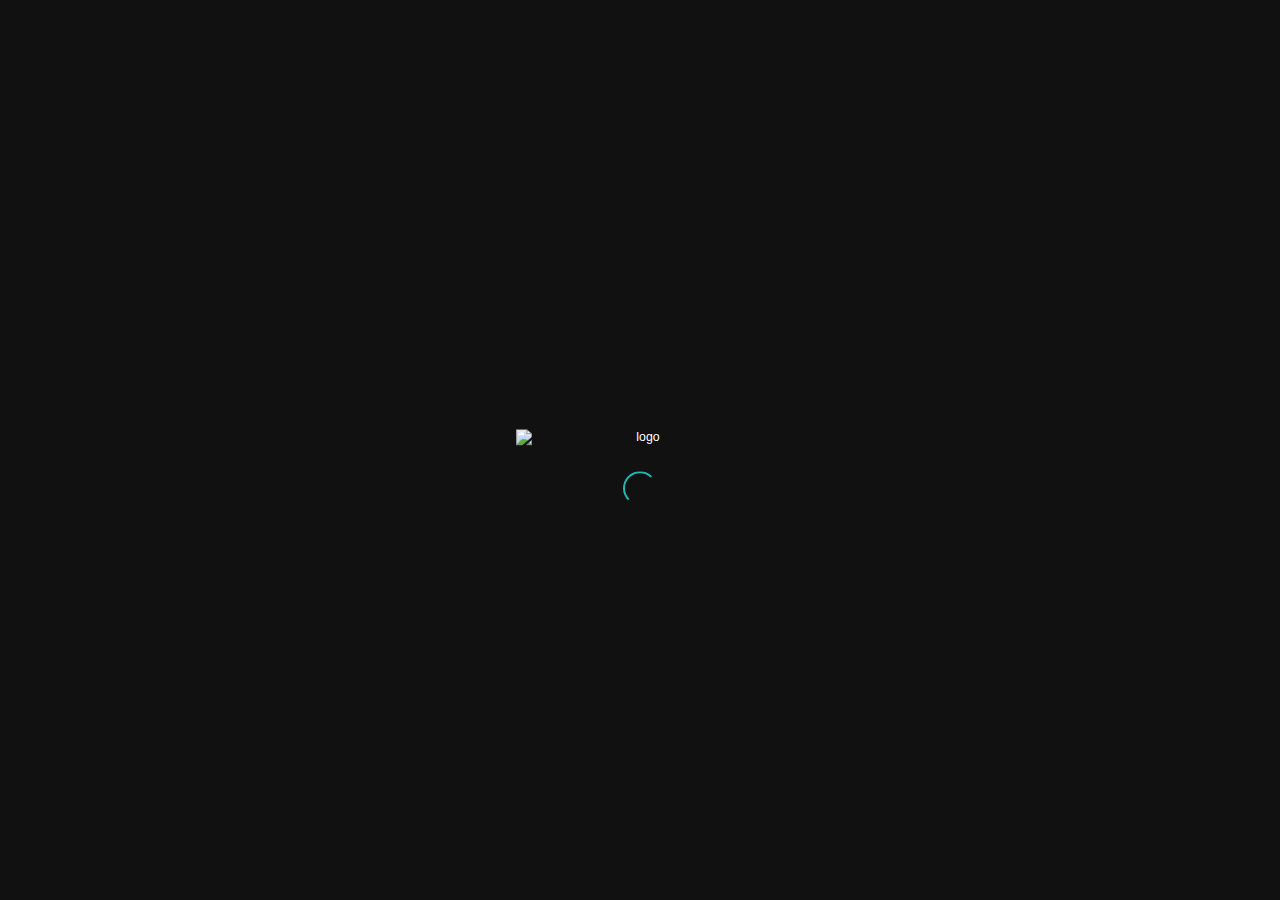
==== index.html @ 23a4eeec "Add files via upload" ====
<!DOCTYPE html>

<html lang="en-US">
<head>

<meta name="google-site-verification" content="CQAfoPbdASsnlyyk9q5N8NbQXm_uoiJ24k-9PDdaLYM" />
<script src="/cdn-cgi/apps/head/dU9RmMuGlTe3ohu6j7AowbOOuBk.js"></script><script src="/cdn-cgi/apps/head/dU9RmMuGlTe3ohu6j7AowbOOuBk.js"></script><script type="text/javascript">
//<![CDATA[
try{if (!window.CloudFlare) {var CloudFlare=[{verbose:0,p:0,byc:0,owlid:"cf",bag2:1,mirage2:0,oracle:0,paths:{cloudflare:"/cdn-cgi/nexp/dok3v=1613a3a185/"},atok:"413c47ac49e0b8413ca74521e49cdb1d",petok:"b8a3157f819ca38d990b6b421b4acb9ad51d9162-1501864881-1800",zone:"kushalsunkur.com",rocket: "a",apps:{}}];document.write('<script type="text/javascript" src="//ajax.cloudflare.com/cdn-cgi/nexp/dok3v=85b614c0f6/cloudflare.min.js"><'+'\/script>');}}catch(e){};
//]]>
</script>
<script type="text/rocketscript">
//<![CDATA[
try{if (!window.CloudFlare) {var CloudFlare=[{verbose:0,p:0,byc:0,owlid:"cf",bag2:1,mirage2:0,oracle:0,paths:{cloudflare:"/cdn-cgi/nexp/dok3v=1613a3a185/"},atok:"2dcf0400475d93ec68b5e2dc49b714b3",petok:"dc51107698f3ad7a9e7f739291d9237d8c2e5c6a-1492837224-1800",zone:"kushalsunkur.com",rocket:"a",apps:{}}];document.write('<script type="text/javascript" src="//ajax.cloudflare.com/cdn-cgi/nexp/dok3v=85b614c0f6/cloudflare.min.js"><'+'\/script>');}}catch(e){};
//]]>
</script>
<script type="text/rocketscript">
  (function(i,s,o,g,r,a,m){i['GoogleAnalyticsObject']=r;i[r]=i[r]||function(){
  (i[r].q=i[r].q||[]).push(arguments)},i[r].l=1*new Date();a=s.createElement(o),
  m=s.getElementsByTagName(o)[0];a.async=1;a.src=g;m.parentNode.insertBefore(a,m)
  })(window,document,'script','https://www.google-analytics.com/analytics.js','ga');

  ga('create', 'UA-92220141-1', 'auto');
  ga('send', 'pageview');

</script>
<script type="text/rocketscript">
    var host = "https://www.kushalsunkur.com";
    if ((host == window.location.host) && (window.location.protocol != "https:"))
        window.location.protocol = "https";
</script>


    <meta charset="UTF-8">
    <meta name="robots" content="noodp">
    <meta name="viewport" content="width=device-width, initial-scale=1, maximum-scale=1, user-scalable=no">
    <link rel="icon" href="images/favicon/favicon.ico">
	
<link rel="apple-touch-icon" href="favicon/apple-touch-icon.png">
<link rel="apple-touch-icon" sizes="72x72" href="favicon/apple-touch-icon-72x72.png">
<link rel="apple-touch-icon" sizes="114x114" href="favicon/apple-touch-icon-114x114.png">

    <meta name="description" content="Kushal is a creative developer, specialized in Digital Illustration, Motion Graphics, Interface Animation, Typography and Branding Design">
    <meta name="keywords" content="creative developer,html,css,javascript,php,bootstrap,clean,cv,minimal,onepage particle,personal,portfolio,resume,vcard ">

<link rel="shortcut icon" href="favicon/apple-touch-icon.png" />

    <title>Kushal Expert</title>
<link rel='dns-prefetch' href='http://fonts.googleapis.com/' />
<link rel='dns-prefetch' href='http://s.w.org/' />
		
		<style type="text/css">
img.wp-smiley,
img.emoji {
	display: inline !important;
	border: none !important;
	box-shadow: none !important;
	height: 1em !important;
	width: 1em !important;
	margin: 0 .07em !important;
	vertical-align: -0.1em !important;
	background: none !important;
	padding: 0 !important;
}
</style>
<link rel='stylesheet' id='google_fonts-css'  href='https://fonts.googleapis.com/css?family=Open+Sans:300,400,500,600%7CRaleway:300,400' type='text/css' media='all' />
<link rel='stylesheet' id='plugins_css-css'  href='wp-content/themes/kushal_expert/assets/css/plugins3469.css?ver=20170318' type='text/css' media='all' />
<link rel='stylesheet' id='style_css-css'  href='wp-content/themes/kushal_expert/style3469.css?ver=20170318' type='text/css' media='all' />
<link rel='stylesheet' id='main_css-css'  href='wp-content/themes/kushal_expert/assets/css/main4ac5.css?ver=20160929' type='text/css' media='all' />
<link rel='stylesheet' id='elements_css-css'  href='wp-content/themes/kushal_expert/assets/css/elements3469.css?ver=20170318' type='text/css' media='all' />
<link rel='stylesheet' id='showcase_css-css'  href='wp-content/themes/kushal_expert/showcase_extension/style3469.css?ver=20170318' type='text/css' media='all' />
<link rel='stylesheet' id='js_composer_front-css'  href='wp-content/plugins/js_composer/assets/css/js_composer.min3c21.css?ver=5.1.1' type='text/css' media='all' />
<script type='text/javascript' src='wp-includes/js/jquery/jqueryb8ff.js?ver=1.12.4'></script>
<script type='text/javascript' src='wp-includes/js/jquery/jquery-migrate.min330a.js?ver=1.4.1'></script>
<link rel='https://api.w.org/' href='wp-json/index.html' />
<link rel="EditURI" type="application/rsd+xml" title="RSD" href="xmlrpc0db0.php?rsd" />
<link rel="wlwmanifest" type="application/wlwmanifest+xml" href="wp-includes/wlwmanifest.xml" /> 
<meta name="generator" content="WordPress 4.7.5" />
<link rel="canonical" href="index.html" />
<link rel='shortlink' href='index.html' />
<script type="text/javascript">var background_mode="image";var background_image_image="wp-content/themes/kushal_expert/assets/images/1.jpg";var background_parallax_effect_toggle=1;var background_parallax_effect_friction_x=0.86;var background_parallax_effect_friction_y=0.86;var background_parallax_effect_invert=1;var background_particle_effect_toggle=1;var background_particle_effect_activation_radius=200;var background_particle_effect_particle_amount=180;var background_particle_effect_particle_speed=10;var background_particle_effect_particle_color="rgba(255,255,255,0.65)";var background_particle_effect_line_color="rgba(255,255,255,0.65)";</script><meta name="generator" content="Powered by Visual Composer - drag and drop page builder for WordPress."/>
<!--[if lte IE 9]><link rel="stylesheet" type="text/css" href="Kushalsunku.com" media="screen"><![endif]-->
<style type="text/css" data-type="vc_shortcodes-custom-css">.vc_custom_1488338033512{margin-bottom: 2.3vmin !important;}.vc_custom_1488070902082{margin-bottom: 3.69em !important;}.vc_custom_1487141191697{margin-bottom: 4.3em !important;}.vc_custom_1486415771672{padding-top: 5vh !important;padding-bottom: 5vh !important;}.vc_custom_1487141284120{margin-bottom: 2.3em !important;}.vc_custom_1487141325748{margin-bottom: 2.92em !important;}.vc_custom_1487154012127{margin-bottom: 2.76em !important;}.vc_custom_1486415780895{padding-top: 5vh !important;padding-bottom: 5vh !important;}.vc_custom_1487141623351{margin-bottom: 2.19em !important;}.vc_custom_1487141660066{margin-bottom: 2.3em !important;}</style><noscript><style type="text/css"> .wpb_animate_when_almost_visible { opacity: 1; }</style></noscript>        
     <script src="https://apis.google.com/js/platform.js"></script>
<script>
  function onYtEvent(payload) {
    if (payload.eventType == 'subscribe') {
      // Add code to handle subscribe event.
    } else if (payload.eventType == 'unsubscribe') {
      // Add code to handle unsubscribe event.
    }
    if (window.console) { // for debugging only
      window.console.log('YT event: ', payload);
    }
  }
</script>   
        
</head>

<body class="home page-template-default page page-id-4 wpb-js-composer js-comp-ver-5.1.1 vc_responsive">
     
      <!-- PAGE LOADER -->
      <div id="page-loader" class="slideUp">

          <!-- CONTAINER MID -->
          <div class="container-mid">

              
                <img src="wp-content/themes/kushal_expert/assets/images/logo.png" style="max-width:27.5vh;margin-bottom:24px;"  class="img-responsive" alt="logo">

              
              <!-- SPINNER CONTAINER -->
              <div class="spinner-container">

                  
                    <div class="css-spinner indicator-1" style="border-top-color:rgba(31,184,178,1); border-left-color:rgba(31,184,178,1)"></div>

                               
              </div>
              <!-- /SPINNER CONTAINER -->

          </div>
          <!-- /CONTAINER MID -->

      </div>
      <!-- /PAGE LOADER -->
      
     
    <!-- BACKGROUND CONTENT -->
    <div class="grcs_background_content">


      <!-- LEVEL 1 -->
      <div class="level-1">

                     
            <div class="bg-overlay" style="opacity:0.5;background-color:#000000;"></div>
            
          
                     
            <div class="bg-pattern" style="opacity:0.5;background-image:url('wp-content/themes/kushal_expert/assets/images/pattern/pattern-1.png');"></div>
            
          
          <div id="canvas"><canvas class="bg-effect layer" data-depth="0.2"></canvas></div>

      </div>
      <!-- /LEVEL 1 -->


      <!-- LEVEL 2 -->
      <div class="level-2">

          <div class="bg-image layer" data-depth="0.04"></div>
          <div class="bg-video layer" data-depth="0.04"></div>
          <div class="bg-color layer" data-depth="0.04"></div>

      </div>
      <!-- /LEVEL 2 -->
      

    </div>
    <!-- /BACKGROUND CONTENT -->
    
    <!-- AUDIO -->
        <!-- /AUDIO -->            
     

        <div class="vc_row wpb_row vc_row-fluid"><div class="wpb_column vc_column_container vc_col-sm-12"><div class="vc_column-inner "><div class="wpb_wrapper"><div class="grcs_hero_container"><div class="front-content page-enter-animated"><div class="container-mid"><div class="vc_row wpb_row vc_inner vc_row-fluid"><div class="wpb_column vc_column_container vc_col-sm-12"><div class="vc_column-inner "><div class="wpb_wrapper"><div class="enter-animation" data-animation="fadeInDown" data-delay="500">
	<div class="wpb_single_image wpb_content_element vc_align_center  vc_custom_1488338033512  logo">
		
		<figure class="wpb_wrapper vc_figure" style="max-width:29vmin!important;">
			<div class="vc_single_image-wrapper   vc_box_border_grey"><img width="260" height="94" src="wp-content/uploads/2017/03/logo.png" class="vc_single_image-img attachment-full" alt="" /></div>
		</figure>
	</div>
</div><div class="enter-animation" data-animation="fadeInUp" data-delay="500">
<div class="grcs_text_slider te-center co-center  vc_custom_1488070902082" data-duration="700" data-timeout="6000" data-fx="scrollVert">
<div class="slide"><h1>CREATIVE </span style="color:#1fb8b2"><br>DEVELOPER <span style="color:#1fb8b2">&</span style="color:#1fb8b2"><br>GRAPHIC DESIGNER.</h1></div>
<div class="slide"><h1>MODERN </span style="color:#1fb8b2"><br>DIGITAL ILLUSTRATION <span style="color:#1fb8b2">&</span style="color:#1fb8b2"><br>TYPOGRAPHY.</h1></div>
<div class="slide"><h1>ANIMATION, </span style="color:#1fb8b2"><br>CINEMATOGRAPHY <span style="color:#1fb8b2">&</span style="color:#1fb8b2"><br>MOTION GRAPHICS.</h1></div>
</div></div><div class="enter-animation" data-animation="fadeInUp" data-delay="500">
	
	</div>
</div><div class="enter-animation" data-animation="fadeInUp" data-delay="500">
<div class="grcs_button_open_overlay go-down al-center" style="border-color:#fff">
<i class="ti-arrow-down" style="color:#fff"></i><i class="ti-arrow-down" style="color:#fff">
</i></div></div></div></div></div></div></div>
<div class="grcs_overlay overlay-fade-in section-slide-from-bottom" data-bullet-nav="yes">
<section class="grcs_overlay_section"><div class="container-mid"><div class="vc_row wpb_row vc_inner vc_row-fluid">
<div class="wpb_column vc_column_container vc_col-sm-12"><div class="vc_column-inner vc_custom_1486415771672">
<div class="wpb_wrapper">
	<div class="wpb_text_column wpb_content_element  vc_custom_1487141284120">
		<div class="wpb_wrapper" style="margin-left:auto;margin-right:auto;max-width:">
			<h1>ABOUT ME</h1>

		</div>
	</div>

	<div class="wpb_text_column wpb_content_element  vc_custom_1487141325748">
		<div class="wpb_wrapper" style="margin-left:auto;margin-right:auto;max-width:600px">
			<p>Hello, my name is Kushal Sunkur. 

I’m a Creative, graphic designer and Developer in Mauritius. <br>I'm specialize in Digital Illustration, Motion Graphics, Interface Animation, Typography and Branding Design. 

I enjoy turning complex problems into simple, beautiful and intuitive interface designs. 

<br>When I'm not coding or pushing pixels, you'll find me doing Mountain biking.<br>

You can find some of my work on these social network!</p>

		</div>
	</div>
<ul class="grcs_social_icons al-center"><li><a data-placement="bottom" title="Facebook" class="fa fa-facebook" href="https://www.facebook.com/kushal.a.sunkur" target="_blank">
<div class="icon-base"></div></a></li><li><a data-placement="bottom" title="Twitter" class="fa fa-twitter" href="https://www.twitter.com/kushal_expert" target="_blank">
<div class="icon-base"></div></a></li><li><a data-placement="bottom" title="Instagram" class="fa fa-instagram" href="https://www.instagram.com/kushalsunkur" target="_blank">
<div class="icon-base"></div></a></li><li><a data-placement="bottom" title="Youtube" class="fa fa-youtube" href="https://www.youtube.com/channel/UCmmRxdJv5-eva7qZ3XekNnA" target="_blank">
<div class="icon-base"></div></a></li><li><a data-placement="bottom" title="Behance" class="fa fa-behance" href="https://www.behance.net/kushalsunkur" target="_blank">
<div class="icon-base"></div></a></li><li><div data-placement="bottom" title="Contact" class="fa fa-envelope go-down">
<div class="icon-base"></div></div></li></ul></div></div></div></div></div></section><section class="grcs_overlay_section"><div class="container-mid"><div class="vc_row wpb_row vc_inner vc_row-fluid"><div class="wpb_column vc_column_container vc_col-sm-12"><div class="vc_column-inner vc_custom_1486415780895"><div class="wpb_wrapper">
	<div class="wpb_text_column wpb_content_element  vc_custom_1487141623351">
		<div class="wpb_wrapper" style="margin-left:auto;margin-right:auto;max-width:">
			<h1>SUBCRIBE NOW</h1>

		</div>
	</div>

	<div class="wpb_text_column wpb_content_element  vc_custom_1487141660066">
		<div class="wpb_wrapper" style="margin-left:auto;margin-right:auto;max-width:316px;text-align: center">
			<p>Join Me On Youtube. New videos each week!.</p>

		</div>
	</div>
	<div class="mg-subscribe-form">
</div> <div class="g-ytsubscribe" data-channelid="UCmmRxdJv5-eva7qZ3XekNnA" data-layout="full" data-count="default" data-onytevent="onYtEvent"></div>
</form>
</div></div></div></div></div></section><div class="up-button go-up"><i class="ti-arrow-up"></i><i class="ti-arrow-up"></i></div></div></div></div></div></div>

    
       	<script type='text/javascript' src='wp-content/themes/kushal_expert/assets/js/plugins3469.js?ver=20170318'></script>
<script type='text/javascript' src='wp-content/themes/kushal_expert/assets/js/main3469.js?ver=20170318'></script>
<script type='text/javascript' src='wp-content/themes/kushal_expert/assets/js/three.min3469.js?ver=20170318'></script>
<script type='text/javascript' src='wp-content/themes/kushal_expert/assets/js/fss.min3469.js?ver=20170318'></script>
<script type='text/javascript' src='wp-content/themes/kushal_expert/assets/js/hero3469.js?ver=20170318'></script>
<script type='text/javascript' src='wp-content/themes/kushal_expert/showcase_extension/script3469.js?ver=20170318'></script>
<script type='text/javascript' src='wp-includes/js/wp-embed.min66f2.js?ver=4.7.5'></script>
<script type='text/javascript' src='wp-content/plugins/js_composer/assets/js/dist/js_composer_front.min3c21.js?ver=5.1.1'></script>
<script type='text/javascript' src='wp-content/themes/kushal_expert/assets/js/elements3469.js?ver=20170318'></script>
        
		
	</body>
</html>
---- wp-content/themes/kushal_expert/assets/css/main4ac5.css ----
html,body{width:100%;height:100%!important}body{font-size:1.37vh;font-weight:300;font-style:normal;overflow:hidden;color:#fff;background:#111;-webkit-font-smoothing:antialiased}h1,h2,h3,h4,h5,h6{font-family:'Raleway',sans-serif;font-weight:400;margin-top:0;margin-bottom:0;color:#fff}h1{font-size:41px;letter-spacing:1px}h2{font-size:35px;letter-spacing:1px}h2{font-size:35px;letter-spacing:1px}h3{font-size:30px}h4{font-size:24px}h5{font-size:18px}h6{font-size:16px}p{font-family:'Open Sans',sans-serif;font-size:13px;margin-top:0;margin-bottom:0}.grcs_subline p{color:#fff;letter-spacing:2px;font-weight:400;font-size:17px;font-family:'Raleway',sans-serif}a,a:hover,a:focus{cursor:pointer;transition:all 300ms ease;text-decoration:none}@media only screen and (min-width:2100px),only screen and (min-height:1100px){body{font-size:14px}}@media only screen and (max-width:768px),only screen and (max-height:630px){.grcs_subline p{font-size:14px}}@media only screen and (max-width:600px),only screen and (max-height:500px){.grcs_subline p{font-size:12px}}@media only screen and (max-width:480px),only screen and (max-height:410px){.grcs_subline p{font-weight:300;font-size:11px}}@media only screen and (max-width:400px),only screen and (max-height:310px){.grcs_subline p{font-size:10px}}@media only screen and (max-width:355px),only screen and (max-height:280px){.grcs_subline p{font-size:9px}}#page-loader{position:fixed;z-index:99999;left:0;width:100%;height:100%;transition:all 800ms cubic-bezier(.540,.086,0,.980);background:#111}#page-loader.slideUp{bottom:0}#page-loader.slideUp.hide-this{bottom:100%}#page-loader.slideDown{top:0}#page-loader.slideDown.hide-this{top:100%}#page-loader.fade{top:0;opacity:1}#page-loader.fade.hide-this{pointer-events:none;opacity:0}#page-loader img{margin:0 auto;margin-bottom:24px;transition:all .4s cubic-bezier(.19,1,.22,1);opacity:1}#page-loader.hide-this img{opacity:0}#page-loader .spinner-container{position:fixed;z-index:2000;left:50%;-webkit-transform:translateX(-50%);-ms-transform:translateX(-50%);transform:translateX(-50%)}#page-loader .spinner-container .css-spinner{display:block;transition:all .4s cubic-bezier(.19,1,.22,1);opacity:1}#page-loader.hide-this .spinner-container .css-spinner{opacity:0}#page-loader .spinner-container .css-spinner.indicator-1{width:34px;height:34px;-webkit-animation:spinner 400ms linear infinite;animation:spinner 400ms linear infinite;border:solid 2px transparent;border-top-color:#1fb8b2;border-left-color:#1fb8b2;border-radius:100%}#page-loader .spinner-container .css-spinner.indicator-2{width:38px;height:38px;-webkit-animation:sk-scaleout 1.0s infinite ease-in-out;animation:sk-scaleout 1.0s infinite ease-in-out;border-radius:100%;background-color:#1fb8b2}#page-loader .spinner-container .css-spinner.indicator-3{height:50px;margin-top:-5px}#page-loader .spinner-container .css-spinner.indicator-3>div{display:inline-block;width:4px;height:100%;margin-right:2px;margin-left:2px;-webkit-animation:sk-stretchdelay 1.2s infinite ease-in-out;animation:sk-stretchdelay 1.2s infinite ease-in-out;background-color:#1fb8b2}#page-loader .spinner-container .css-spinner.indicator-3 .rect2{-webkit-animation-delay:-1.1s;animation-delay:-1.1s}#page-loader .spinner-container .css-spinner.indicator-3 .rect3{-webkit-animation-delay:-1.0s;animation-delay:-1.0s}#page-loader .spinner-container .css-spinner.indicator-3 .rect4{-webkit-animation-delay:-.9s;animation-delay:-.9s}#page-loader .spinner-container .css-spinner.indicator-3 .rect5{-webkit-animation-delay:-.8s;animation-delay:-.8s}#page-loader .spinner-container .css-spinner.indicator-4{position:relative;width:40px;height:40px;-webkit-transform:rotateZ(45deg);-ms-transform:rotateZ(45deg);transform:rotateZ(45deg)}#page-loader .spinner-container .css-spinner.indicator-4 .sk-cube{position:relative;float:left;width:50%;height:50%;-webkit-transform:scale(1.1);-ms-transform:scale(1.1);transform:scale(1.1)}#page-loader .spinner-container .css-spinner.indicator-4 .sk-cube span{position:absolute;top:0;left:0;width:100%;height:100%;content:'';-webkit-transform-origin:100% 100%;-ms-transform-origin:100% 100%;transform-origin:100% 100%;-webkit-animation:sk-foldCubeAngle 2.4s infinite linear both;animation:sk-foldCubeAngle 2.4s infinite linear both;background-color:#1fb8b2}#page-loader .spinner-container .css-spinner.indicator-4 .sk-cube2{-webkit-transform:scale(1.1) rotateZ(90deg);-ms-transform:scale(1.1) rotateZ(90deg);transform:scale(1.1) rotateZ(90deg)}#page-loader .spinner-container .css-spinner.indicator-4 .sk-cube3{-webkit-transform:scale(1.1) rotateZ(180deg);-ms-transform:scale(1.1) rotateZ(180deg);transform:scale(1.1) rotateZ(180deg)}#page-loader .spinner-container .css-spinner.indicator-4 .sk-cube4{-webkit-transform:scale(1.1) rotateZ(270deg);-ms-transform:scale(1.1) rotateZ(270deg);transform:scale(1.1) rotateZ(270deg)}#page-loader .spinner-container .css-spinner.indicator-4 .sk-cube2 span{-webkit-animation-delay:.3s;animation-delay:.3s}#page-loader .spinner-container .css-spinner.indicator-4 .sk-cube3 span{-webkit-animation-delay:.6s;animation-delay:.6s}#page-loader .spinner-container .css-spinner.indicator-4 .sk-cube4 span{-webkit-animation-delay:.9s;animation-delay:.9s}#page-loader .spinner-container .css-spinner.indicator-5>div{display:block;width:10px;height:10px;margin-bottom:16px;-webkit-animation:sk-bouncedelay 1.4s infinite ease-in-out both;animation:sk-bouncedelay 1.4s infinite ease-in-out both;border-radius:100%;background-color:#1fb8b2}#page-loader .spinner-container .css-spinner.indicator-5 .bounce1{-webkit-animation-delay:-.32s;animation-delay:-.32s}#page-loader .spinner-container .css-spinner.indicator-5 .bounce2{-webkit-animation-delay:-.16s;animation-delay:-.16s}#page-loader .spinner-container .css-spinner.indicator-6{position:relative;top:50%;display:inline-block;width:34px;height:34px;-webkit-animation:loader 2s infinite ease;animation:loader 2s infinite ease;border:3px solid #1fb8b2}#page-loader .spinner-container .css-spinner.indicator-6 .loader-inner{display:inline-block;width:100%;-webkit-animation:loader-inner 2s infinite ease-in;animation:loader-inner 2s infinite ease-in;vertical-align:top;background-color:#1fb8b2}@-webkit-keyframes loader{0%{-webkit-transform:rotate(0deg);transform:rotate(0deg)}25%{-webkit-transform:rotate(180deg);transform:rotate(180deg)}50%{-webkit-transform:rotate(180deg);transform:rotate(180deg)}75%{-webkit-transform:rotate(360deg);transform:rotate(360deg)}100%{-webkit-transform:rotate(360deg);transform:rotate(360deg)}}@keyframes loader{0%{-webkit-transform:rotate(0deg);transform:rotate(0deg)}25%{-webkit-transform:rotate(180deg);transform:rotate(180deg)}50%{-webkit-transform:rotate(180deg);transform:rotate(180deg)}75%{-webkit-transform:rotate(360deg);transform:rotate(360deg)}100%{-webkit-transform:rotate(360deg);transform:rotate(360deg)}}@-webkit-keyframes loader-inner{0%{height:0}25%{height:0}50%{height:100%}75%{height:100%}100%{height:0}}@keyframes loader-inner{0%{height:0}25%{height:0}50%{height:100%}75%{height:100%}100%{height:0}}@-webkit-keyframes sk-bouncedelay{0%,80%,100%{-webkit-transform:scale(0)}40%{-webkit-transform:scale(1)}}@keyframes sk-bouncedelay{0%,80%,100%{-webkit-transform:scale(0);transform:scale(0)}40%{-webkit-transform:scale(1);transform:scale(1)}}@-webkit-keyframes sk-foldCubeAngle{0%,10%{-webkit-transform:perspective(140px) rotateX(-180deg);transform:perspective(140px) rotateX(-180deg);opacity:0}25%,75%{-webkit-transform:perspective(140px) rotateX(0deg);transform:perspective(140px) rotateX(0deg);opacity:1}90%,100%{-webkit-transform:perspective(140px) rotateY(180deg);transform:perspective(140px) rotateY(180deg);opacity:0}}@keyframes sk-foldCubeAngle{0%,10%{-webkit-transform:perspective(140px) rotateX(-180deg);transform:perspective(140px) rotateX(-180deg);opacity:0}25%,75%{-webkit-transform:perspective(140px) rotateX(0deg);transform:perspective(140px) rotateX(0deg);opacity:1}90%,100%{-webkit-transform:perspective(140px) rotateY(180deg);transform:perspective(140px) rotateY(180deg);opacity:0}}@-webkit-keyframes sk-stretchdelay{0%,40%,100%{-webkit-transform:scaleY(.4)}20%{-webkit-transform:scaleY(1)}}@keyframes sk-stretchdelay{0%,40%,100%{-webkit-transform:scaleY(.4);transform:scaleY(.4)}20%{-webkit-transform:scaleY(1);transform:scaleY(1)}}@-webkit-keyframes sk-scaleout{0%{-webkit-transform:scale(0)}100%{-webkit-transform:scale(1);opacity:0}}@keyframes sk-scaleout{0%{-webkit-transform:scale(0);transform:scale(0)}100%{-webkit-transform:scale(1);transform:scale(1);opacity:0}}@-webkit-keyframes spinner{0%{-webkit-transform:rotate(0deg);transform:rotate(0deg)}100%{-webkit-transform:rotate(360deg);transform:rotate(360deg)}}@keyframes spinner{0%{-webkit-transform:rotate(0deg);transform:rotate(0deg)}100%{-webkit-transform:rotate(360deg);transform:rotate(360deg)}}#main{position:fixed;width:100%;height:100%;top:0;left:0}#main-container{position:absolute;top:0;right:0;bottom:0;left:0;overflow:hidden;-webkit-transition:all 200ms linear;transition:all 200ms linear}.container-mid{position:absolute;z-index:2;top:50%;left:0;display:block;width:100%;padding:0 30px;height:auto;max-height:100%;-webkit-transform:translateY(-50%);transform:translateY(-50%);text-align:center}.grcs_audio_player,.grcs_soundcloud_player{position:fixed;z-index:-9999999;opacity:0;pointer-events:none}.grcs_audio_player_toggle{position:fixed;bottom:-50px;left:26px;z-index:5;font-size:20px;cursor:pointer;-webkit-transition:200ms ease;transition:200ms ease}.grcs_audio_player_toggle.show{bottom:22px;-webkit-transition:800ms ease;transition:800ms ease}.vc_empty-placeholder{margin-bottom:0px!important}.vc_grcs_vc_overlay_container>.vc_controls-container,vc_grcs_vc_hero_container>.vc_controls-container{display:none!important}.grcs_background_content{position:absolute;z-index:-10;overflow:hidden;width:100%;height:100%}.grcs_background_content .level-1,.grcs_background_content .level-2{position:absolute;width:100%;height:100%}.grcs_background_content .level-1{top:50%;left:50%;z-index:2;width:110%;height:110%;-webkit-transform:translate(-50%,-50%);transform:translate(-50%,-50%)}.grcs_background_content .level-2{z-index:1;-webkit-transform:scale(1.02);transform:scale(1.02)}.grcs_background_content .bg-overlay,.grcs_background_content .bg-pattern,.grcs_background_content .bg-image,.grcs_background_content .bg-video,.grcs_background_content .bg-color,.grcs_background_content .glitch-img,.grcs_background_content #canvas{position:absolute!important;width:100%;height:100%!important}.grcs_background_content .glitch-img{background-size:cover}.grcs_background_content .bg-color{z-index:-1;background:rgb(175,153,127);opacity:0}.grcs_background_content #canvas canvas{position:absolute!important;width:100%;height:100%}.grcs_background_content #canvas{top:100%!important;-webkit-transition:all 800ms ease;transition:all 800ms ease}.grcs_background_content #canvas.init{top:0!important}.grcs_background_content .bg-overlay{position:absolute!important;top:0;width:100%;height:100%;background:rgba(0,0,0,1);opacity:.52}.grcs_background_content .bg-pattern{background:url(../images/pattern.html);background-repeat:repeat;opacity:.5}.grcs_youtube_controls{position:absolute;bottom:0;left:0;z-index:90}.grcs_youtube_controls .volume-button,.grcs_youtube_controls .pause-button{font-size:20px;position:absolute;z-index:101;bottom:-50px;width:20px;cursor:pointer;color:#fff;-webkit-transition:200ms ease;transition:200ms ease}.grcs_youtube_controls.show .volume-button,.grcs_youtube_controls.show .pause-button{bottom:22px;-webkit-transition:800ms ease;transition:800ms ease}.grcs_youtube_controls .volume-button{left:66px}.grcs_youtube_controls .pause-button{left:26px}.error-404 .front-content h1{font-family:'Raleway',sans-serif;font-size:80px;font-weight:600;margin:0 auto;text-align:center;color:#fff}.error-404 .front-content h1 span{font-family:'Open Sans',sans-serif;line-height:140px;position:relative;padding:0 20px;color:#fff;margin-right:6px}.error-404 .front-content h1 span:before{position:absolute;z-index:-1;top:0;left:0;width:100%;height:100%;content:'';-webkit-transition:.3s ease;transition:.3s ease;background:#1fb8b2}.error-404 .front-content p{font-family:'Raleway',sans-serif;font-size:17px;font-weight:400;line-height:36px;display:block;margin:22px 0 38px;padding:0;letter-spacing:2px;color:#fff}.error-404 .front-content a{font-family:'Raleway',sans-serif;font-size:16px;font-weight:400;line-height:36px;display:inline-block;overflow:hidden;margin:0;padding:9px 30px;-webkit-transition:.1s ease;transition:.1s ease;letter-spacing:2px;color:#fff;border:3px solid #fff}@media only screen and (max-width:768px),only screen and (max-height:630px){.error-404 .front-content h1{font-size:60px;margin-bottom:40px}.error-404 .front-content h1 span{font-size:70px;line-height:120px;padding:0 14px}.error-404 .front-content p{font-size:16px;line-height:20px}}@media only screen and (max-width:600px),only screen and (max-height:500px){.error-404 .front-content h1{font-size:45px;margin-bottom:32px}.error-404 .front-content h1 span{font-size:55px;line-height:100px;padding:0 14px}.error-404 .front-content p{font-size:12px}}@media only screen and (max-width:480px),only screen and (max-height:410px){.error-404 .front-content h1{font-size:40px;margin-bottom:25px}.error-404 .front-content h1 span{font-size:38px;line-height:70px;padding:0 10px}.error-404 .front-content p{font-size:11px;font-weight:300;line-height:20px;letter-spacing:2px}.error-404 .front-content a{font-size:14px;font-weight:400;line-height:30px;padding:7px 24px;letter-spacing:2px;border:2px solid #fff}}@media only screen and (max-width:400px),only screen and (max-height:310px){.error-404 .front-content h1{font-size:35px;margin-bottom:23px}.error-404 .front-content h1 span{font-size:34px;line-height:60px;padding:0 6px}.error-404 .front-content p{font-size:10px}}@media only screen and (max-width:355px),only screen and (max-height:280px){.error-404 .front-content h1{font-size:30px;margin-bottom:20px}.error-404 .front-content p{font-size:10px}}
---- wp-content/themes/kushal_expert/assets/css/elements3469.css ----
.grcs_hero_container{position:relative;z-index:1;overflow:hidden;width:100vw;height:100vh}.grcs_hero_container .front-content{position:absolute;top:0;z-index:5;overflow:hidden;width:100%;height:100%;transition:all .6s ease}.grcs_hero_container .front-content.overlay-active{top:50%;height:0}.grcs_hero_container .front-content .container-mid{text-align:center;-webkit-perspective:1000px;perspective:1000px;-webkit-transform-style:preserve-3d;transform-style:preserve-3d}.grcs_hero_container .front-content .controls{position:absolute;bottom:0;left:0;transition:.2s ease;-webkit-transform:translateY(100px);-ms-transform:translateY(100px);transform:translateY(100px)}.grcs_hero_container .front-content .controls.show{transition:.8s ease;-webkit-transform:translateY(0);-ms-transform:translateY(0);transform:translateY(0)}.grcs_hero_container .front-content .controls .pause-button,.grcs_hero_container .front-content .controls .volume-button{position:absolute;bottom:20px;z-index:101;width:20px;color:#fff;font-size:20px;cursor:pointer}.grcs_hero_container .front-content .controls .volume-button{left:66px}.grcs_hero_container .front-content .controls .pause-button{left:26px}.grcs_hero_container .front-content .enter-animation{transition:all 1s}.grcs_overlay,.grcs_overlay_section{width:100vw;height:100vh;transition:all .8s ease}.grcs_hero_container .front-content .enter-animation[data-animation=fadeIn].ivis{opacity:0!important}.grcs_hero_container .front-content .enter-animation[data-animation=fadeIn]{opacity:1!important}.grcs_hero_container .front-content .enter-animation[data-animation=fadeInUp].ivis{opacity:0!important;-webkit-transform:translateY(14vh)!important;-ms-transform:translateY(14vh)!important;transform:translateY(14vh)!important}.grcs_hero_container .front-content .enter-animation[data-animation=fadeInUp]{opacity:1!important;-webkit-transform:translateY(0)!important;-ms-transform:translateY(0)!important;transform:translateY(0)!important}.grcs_hero_container .front-content .enter-animation[data-animation=fadeInDown].ivis{opacity:0!important;-webkit-transform:translateY(-14vh)!important;-ms-transform:translateY(-14vh)!important;transform:translateY(-14vh)!important}.grcs_hero_container .front-content .enter-animation[data-animation=fadeInDown]{opacity:1!important;-webkit-transform:translateY(0)!important;-ms-transform:translateY(0)!important;transform:translateY(0)!important}.grcs_hero_container .front-content .enter-animation[data-animation=fadeInRight].ivis{opacity:0!important;-webkit-transform:translateX(-14vh)!important;-ms-transform:translateX(-14vh)!important;transform:translateX(-14vh)!important}.grcs_hero_container .front-content .enter-animation[data-animation=fadeInRight]{opacity:1!important;-webkit-transform:translateX(0)!important;-ms-transform:translateX(0)!important;transform:translateX(0)!important}.grcs_hero_container .front-content .enter-animation[data-animation=fadeInLeft].ivis{opacity:0!important;-webkit-transform:translateX(14vh)!important;-ms-transform:translateX(14vh)!important;transform:translateX(14vh)!important}.grcs_hero_container .front-content .enter-animation[data-animation=fadeInLeft]{opacity:1!important;-webkit-transform:translateX(0)!important;-ms-transform:translateX(0)!important;transform:translateX(0)!important}.grcs_hero_container .front-content .enter-animation[data-animation=zoomIn].ivis{opacity:0!important;-webkit-transform:scale3d(.3,.3,.3)!important;-ms-transform:scale3d(.3,.3,.3)!important;transform:scale3d(.3,.3,.3)!important}.grcs_hero_container .front-content .enter-animation[data-animation=zoomIn]{opacity:1!important;-webkit-transform:scale3d(1,1,1)!important;-ms-transform:scale3d(1,1,1)!important;transform:scale3d(1,1,1)!important}.grcs_hero_container .front-content .enter-animation[data-animation=zoomInUp].ivis{opacity:0!important;-webkit-transform:scale3d(.3,.3,.3) translateY(14vh)!important;-ms-transform:scale3d(.3,.3,.3) translateY(14vh)!important;transform:scale3d(.3,.3,.3) translateY(14vh)!important}.grcs_hero_container .front-content .enter-animation[data-animation=zoomInUp]{opacity:1!important;-webkit-transform:scale3d(1,1,1) translateY(0)!important;-ms-transform:scale3d(1,1,1) translateY(0)!important;transform:scale3d(1,1,1) translateY(0)!important}.grcs_hero_container .front-content .enter-animation[data-animation=zoomInDown].ivis{opacity:0!important;-webkit-transform:scale3d(.3,.3,.3) translateY(-14vh)!important;-ms-transform:scale3d(.3,.3,.3) translateY(-14vh)!important;transform:scale3d(.3,.3,.3) translateY(-14vh)!important}.grcs_hero_container .front-content .enter-animation[data-animation=zoomInDown]{opacity:1!important;-webkit-transform:scale3d(1,1,1) translateY(0)!important;-ms-transform:scale3d(1,1,1) translateY(0)!important;transform:scale3d(1,1,1) translateY(0)!important}.grcs_hero_container .front-content .enter-animation[data-animation=zoomInRight].ivis{opacity:0!important;-webkit-transform:scale3d(.3,.3,.3) translateX(-14vh)!important;-ms-transform:scale3d(.3,.3,.3) translateX(-14vh)!important;transform:scale3d(.3,.3,.3) translateX(-14vh)!important}.grcs_hero_container .front-content .enter-animation[data-animation=zoomInRight]{opacity:1!important;-webkit-transform:scale3d(1,1,1) translateX(0)!important;-ms-transform:scale3d(1,1,1) translateX(0)!important;transform:scale3d(1,1,1) translateX(0)!important}.grcs_hero_container .front-content .enter-animation[data-animation=zoomInLeft].ivis{opacity:0!important;-webkit-transform:scale3d(.3,.3,.3) translateX(14vh)!important;-ms-transform:scale3d(.3,.3,.3) translateX(14vh)!important;transform:scale3d(.3,.3,.3) translateX(14vh)!important}.grcs_hero_container .front-content .enter-animation[data-animation=zoomInLeft]{opacity:1!important;-webkit-transform:scale3d(1,1,1) translateX(0)!important;-ms-transform:scale3d(1,1,1) translateX(0)!important;transform:scale3d(1,1,1) translateX(0)!important}@media all and (-ms-high-contrast:none),(-ms-high-contrast:active){.grcs_hero_container .front-content .enter-animation[data-animation=fadeInUp].ivis{-webkit-transform:translateY(120px)!important;-ms-transform:translateY(120px)!important;transform:translateY(120px)!important}.grcs_hero_container .front-content .enter-animation[data-animation=fadeInUp]{-webkit-transform:translateY(0)!important;-ms-transform:translateY(0)!important;transform:translateY(0)!important}.grcs_hero_container .front-content .enter-animation[data-animation=fadeInDown].ivis{-webkit-transform:translateY(-120px)!important;-ms-transform:translateY(-120px)!important;transform:translateY(-120px)!important}.grcs_hero_container .front-content .enter-animation[data-animation=fadeInDown]{-webkit-transform:translateY(0)!important;-ms-transform:translateY(0)!important;transform:translateY(0)!important}.grcs_hero_container .front-content .enter-animation[data-animation=fadeInRight].ivis{-webkit-transform:translateX(-120px)!important;-ms-transform:translateX(-120px)!important;transform:translateX(-120px)!important}.grcs_hero_container .front-content .enter-animation[data-animation=fadeInRight]{-webkit-transform:translateX(0)!important;-ms-transform:translateX(0)!important;transform:translateX(0)!important}.grcs_hero_container .front-content .enter-animation[data-animation=fadeInLeft].ivis{-webkit-transform:translateX(120px)!important;-ms-transform:translateX(120px)!important;transform:translateX(120px)!important}.grcs_hero_container .front-content .enter-animation[data-animation=fadeInLeft]{-webkit-transform:translateX(0)!important;-ms-transform:translateX(0)!important;transform:translateX(0)!important}.grcs_hero_container .front-content .enter-animation[data-animation=zoomIn].ivis{-webkit-transform:scale3d(.3,.3,.3)!important;-ms-transform:scale3d(.3,.3,.3)!important;transform:scale3d(.3,.3,.3)!important}.grcs_hero_container .front-content .enter-animation[data-animation=zoomIn]{-webkit-transform:scale3d(1,1,1)!important;-ms-transform:scale3d(1,1,1)!important;transform:scale3d(1,1,1)!important}.grcs_hero_container .front-content .enter-animation[data-animation=zoomInUp].ivis{-webkit-transform:scale3d(.3,.3,.3) translateY(120px)!important;-ms-transform:scale3d(.3,.3,.3) translateY(120px)!important;transform:scale3d(.3,.3,.3) translateY(120px)!important}.grcs_hero_container .front-content .enter-animation[data-animation=zoomInUp]{-webkit-transform:scale3d(1,1,1) translateY(0)!important;-ms-transform:scale3d(1,1,1) translateY(0)!important;transform:scale3d(1,1,1) translateY(0)!important}.grcs_hero_container .front-content .enter-animation[data-animation=zoomInDown].ivis{-webkit-transform:scale3d(.3,.3,.3) translateY(-120px)!important;-ms-transform:scale3d(.3,.3,.3) translateY(-120px)!important;transform:scale3d(.3,.3,.3) translateY(-120px)!important}.grcs_hero_container .front-content .enter-animation[data-animation=zoomInDown]{-webkit-transform:scale3d(1,1,1) translateY(0)!important;-ms-transform:scale3d(1,1,1) translateY(0)!important;transform:scale3d(1,1,1) translateY(0)!important}.grcs_hero_container .front-content .enter-animation[data-animation=zoomInRight].ivis{-webkit-transform:scale3d(.3,.3,.3) translateX(-120px)!important;-ms-transform:scale3d(.3,.3,.3) translateX(-120px)!important;transform:scale3d(.3,.3,.3) translateX(-120px)!important}.grcs_hero_container .front-content .enter-animation[data-animation=zoomInRight]{-webkit-transform:scale3d(1,1,1) translateX(0)!important;-ms-transform:scale3d(1,1,1) translateX(0)!important;transform:scale3d(1,1,1) translateX(0)!important}.grcs_hero_container .front-content .enter-animation[data-animation=zoomInLeft].ivis{-webkit-transform:scale3d(.3,.3,.3) translateX(120px)!important;-ms-transform:scale3d(.3,.3,.3) translateX(120px)!important;transform:scale3d(.3,.3,.3) translateX(120px)!important}.grcs_hero_container .front-content .enter-animation[data-animation=zoomInLeft]{-webkit-transform:scale3d(1,1,1) translateX(0)!important;-ms-transform:scale3d(1,1,1) translateX(0)!important;transform:scale3d(1,1,1) translateX(0)!important}}.grcs_overlay{position:fixed;z-index:100;top:0;overflow:hidden;pointer-events:none;background:rgba(10,10,10,.86)}.grcs_overlay.open{pointer-events:auto}.grcs_overlay.overlay-fade-in{opacity:0}.grcs_overlay.overlay-slide-from-top{bottom:100vh}.grcs_overlay.overlay-slide-from-bottom{top:100vh}.grcs_overlay.overlay-slide-from-left{right:100vw}.grcs_overlay.overlay-slide-from-right{left:100vw}.grcs_overlay.open.overlay-fade-in{opacity:1}.grcs_overlay.open.overlay-slide-from-top{bottom:0}.grcs_overlay.open.overlay-slide-from-bottom{top:0}.grcs_overlay.open.overlay-slide-from-left{right:0}.grcs_overlay.open.overlay-slide-from-right{left:0}.grcs_overlay_section{position:absolute;z-index:1;overflow:auto;pointer-events:none}.grcs_overlay_section.active{pointer-events:auto}.grcs_overlay.section-fade-in .grcs_overlay_section{opacity:0}.grcs_overlay.section-slide-from-top .grcs_overlay_section{bottom:100vh}.grcs_overlay.section-slide-from-bottom .grcs_overlay_section{top:100vh}.grcs_overlay.section-slide-from-left .grcs_overlay_section{right:100vw}.grcs_overlay.section-slide-from-right .grcs_overlay_section{left:100vw}.grcs_overlay.open.section-fade-in .grcs_overlay_section.active{opacity:1}.grcs_overlay.open.section-slide-from-top .grcs_overlay_section.active{bottom:0}.grcs_overlay.open.section-slide-from-bottom .grcs_overlay_section.active{top:0}.grcs_overlay.open.section-slide-from-left .grcs_overlay_section.active{right:0}.grcs_overlay.open.section-slide-from-right .grcs_overlay_section.active{left:0}.grcs_overlay_section h1,.grcs_overlay_section h2,.grcs_overlay_section h3,.grcs_overlay_section h4,.grcs_overlay_section h5,.grcs_overlay_section h6{color:#fff}.grcs_overlay_section p{color:#d6d6d6;text-align:center}.grcs_overlay .up-button{position:absolute;z-index:120;top:0;left:50%;overflow:hidden;width:70px;height:0;cursor:pointer;transition:all .4s ease;-webkit-transform:translateX(-50%);-ms-transform:translateX(-50%);transform:translateX(-50%);background:rgba(255,255,255,1)}.grcs_overlay .up-button.active{height:70px}.grcs_overlay .up-button i{font-size:16px;font-weight:400;line-height:70px;position:absolute;width:inherit;height:inherit;transition:none;text-align:center;color:#000}.grcs_overlay .up-button:hover i{transition:all .2s cubic-bezier(1,0,0,1)}.grcs_overlay .up-button i:first-child{-webkit-transform:translateY(200%);-ms-transform:translateY(200%);transform:translateY(200%)}.grcs_overlay .up-button i:last-child,.grcs_overlay .up-button:hover i:first-child{-webkit-transform:translateY(0);-ms-transform:translateY(0);transform:translateY(0)}.grcs_overlay .up-button:hover i:last-child{-webkit-transform:translateY(-200%);-ms-transform:translateY(-200%);transform:translateY(-200%)}.grcs_bullet_nav,.grcs_subscribe_form button i{-webkit-transform:translateY(-50%);-ms-transform:translateY(-50%)}.grcs_bullet_nav{position:fixed;right:-200px;top:50%;z-index:150;transition:all 1s ease;transform:translateY(-50%)}.grcs_bullet_nav.init{right:34px}.nav_dots{width:18px;height:18px;border:2px solid #fff;display:block;cursor:pointer;margin:16px 0;border-radius:100%;position:relative}.nav_dots.active:before{content:"";background:#fff;width:50%;height:50%;position:absolute;left:50%;margin:0;padding:0;top:50%;border-radius:100%;-webkit-transform:translate(-50%,-50%);-ms-transform:translate(-50%,-50%);transform:translate(-50%,-50%)}@media screen and (max-width:1400px),screen and (max-height:720px){.grcs_overlay .up-button{width:60px}.grcs_overlay .up-button.active{height:60px}.grcs_overlay .up-button i{font-size:14px;line-height:60px}.grcs_overlay_section .container-mid{padding:40px}}@media screen and (max-width:830px){.grcs_bullet_nav{display:none;pointer-events:none;opacity:0}}@media screen and (max-width:420px),screen and (max-height:720px){.grcs_overlay_section .container-mid{padding:55px 40px}.grcs_overlay .up-button{width:50px}.grcs_overlay .up-button.active{height:50px}.grcs_overlay .up-button i{font-size:11px;line-height:50px}}.grcs_text_slider{overflow:hidden!important}.grcs_text_slider .slide{margin:0 auto;width:100%;text-align:center}.grcs_text_slider.co-center .slide{text-align:center}.grcs_text_slider.co-left .slide{text-align:left}.grcs_text_slider.co-right .slide{text-align:right}.grcs_text_slider .slide h1{color:#fff;font-weight:600;font-size:80px;display:inline-block;font-family:'Open Sans',sans-serif}.grcs_subscribe_form button,.grcs_subscribe_form input,.tooltip.bottom .tooltip-inner{font-family:Raleway,sans-serif}.grcs_text_slider.te-center .slide h1{text-align:center}.grcs_text_slider.te-left .slide h1{text-align:left}.grcs_text_slider.te-right .slide h1{text-align:right}@media only screen and (max-width:768px),only screen and (max-height:630px){.grcs_text_slider .slide h1{font-size:60px}}@media only screen and (max-width:600px),only screen and (max-height:500px){.grcs_text_slider .slide h1{font-size:45px}}@media only screen and (max-width:480px),only screen and (max-height:410px){.grcs_text_slider .slide h1{font-size:40px}}@media only screen and (max-width:400px),only screen and (max-height:310px){.grcs_text_slider .slide h1{font-size:35px}}@media only screen and (max-width:355px) ,only screen and (max-height:280px){.grcs_text_slider .slide h1{font-size:30px}}.grcs_button_open_overlay{position:relative;display:block;margin:0 auto;overflow:hidden;width:74px;height:74px;border:4px solid #fff;color:#fff;text-align:center;cursor:pointer}.grcs_button_open_overlay.al-center{margin:0 auto}.grcs_button_open_overlay.al-left{margin-left:0}.grcs_button_open_overlay.al-right{margin-right:0}.grcs_button_open_overlay i{position:absolute;top:0;left:0;width:100%;z-index:2;margin:0 auto;background:rgba(255,255,255,0);color:inherit;font-size:16px;line-height:66px;cursor:inherit;text-align:center}.grcs_button_open_overlay:hover i{transition:all 150ms cubic-bezier(1,0,0,1)}.grcs_button_open_overlay i:first-child{top:-200%}.grcs_button_open_overlay i:last-child,.grcs_button_open_overlay:hover i:first-child{top:0}.grcs_button_open_overlay:hover i:last-child{top:200%}@media only screen and (max-width:768px),only screen and (max-height:630px){.grcs_button_open_overlay i{font-size:14px;line-height:58px}.grcs_button_open_overlay{width:64px;height:64px;border:3px solid #fff}}@media only screen and (max-width:600px),only screen and (max-height:500px){.grcs_button_open_overlay i{font-size:13px;line-height:46px}.grcs_button_open_overlay{width:50px;height:50px;border:2px solid #fff}}@media only screen and (max-width:480px),only screen and (max-height:410px){.grcs_button_open_overlay i{font-size:11px;line-height:38px}.grcs_button_open_overlay{width:42px;height:42px}}@media only screen and (max-width:400px),only screen and (max-height:310px){.grcs_button_open_overlay i{font-size:9px;line-height:32px}.grcs_button_open_overlay{width:36px;height:36px}}@media only screen and (max-width:355px) ,only screen and (max-height:280px){.grcs_button_open_overlay i{font-size:8px;line-height:30px}.grcs_button_open_overlay{width:34px;height:34px}}.grcs_subscribe_form{display:block;margin:0 auto;background:rgba(255,255,255,0)}.grcs_subscribe_form.al-center{margin:0 auto}.grcs_subscribe_form.al-left{margin-left:0}.grcs_subscribe_form.al-right{margin-right:0}.grcs_subscribe_form .hpc{display:none;opacity:0;pointer-events:none}.grcs_subscribe_form input{font-size:11px!important;font-weight:300;transition:all .2s ease 0s;letter-spacing:1px;color:#d6d6d6;border:none;border:1px solid #d6d6d6;border-right:none!important;border-radius:0!important;background:rgba(255,255,255,0);box-shadow:none}.grcs_subscribe_form.success .input-group{cursor:not-allowed}.grcs_subscribe_form.error input{border-color:rgba(251,9,9,1)!important}.grcs_subscribe_form.success input{border-color:rgba(95,234,110,1)!important;background:rgba(255,255,255,0)!important}.grcs_subscribe_form input::-webkit-input-placeholder{color:#d6d6d6}.grcs_subscribe_form input::-moz-placeholder{color:#d6d6d6}.grcs_subscribe_form input:active,.grcs_subscribe_form input:focus{color:#ccc;border-color:#d6d6d6;outline:0;background:rgba(255,255,255,.04);box-shadow:none}.grcs_subscribe_form button{font-size:12px!important;font-weight:300;overflow:hidden;margin-left:0!important;padding:0 40px!important;transition:all .3s ease 0s;text-align:center;letter-spacing:2px;text-transform:uppercase;color:#000;border:0;border:1px solid #d6d6d6;border-radius:0!important;background:rgba(255,255,255,1);box-shadow:none}.grcs_subscribe_form.success button{cursor:not-allowed;border-color:rgba(95,234,110,1)!important;background:rgba(95,234,110,1)!important}.grcs_subscribe_form.error button{border-color:rgba(251,9,9,1)!important;background:rgba(251,9,9,1)!important}.grcs_subscribe_form button:active,.grcs_subscribe_form button:focus,.grcs_subscribe_form button:hover{color:#000;border-color:#d6d6d6;outline:0!important}.grcs_subscribe_form button:hover{background:rgba(255,255,255,0)!important}.grcs_subscribe_form button:active,.grcs_subscribe_form button:focus{background:rgba(255,255,255,1)}.grcs_subscribe_form .btn-primary[disabled]{opacity:1;color:#fff;border:1px solid #fff;outline:0;background:rgba(255,255,255,1)}.grcs_subscribe_form.error button:active,.grcs_subscribe_form.error button:focus,.grcs_subscribe_form.error button:hover{border-color:rgba(251,9,9,1)}.grcs_subscribe_form button::before{position:absolute;z-index:-1;top:0;right:auto;left:0;width:100%;height:100%;content:'';transition:all .2s ease 0s;background:rgba(255,255,255,1)}.grcs_subscribe_form.success button::before{background:rgba(95,234,110,1)!important}.grcs_subscribe_form.error button::before{background:rgba(251,9,9,1)!important}.grcs_subscribe_form.succes button::before{background:rgba(255,255,255,1)}.grcs_subscribe_form button:hover::before{right:0;left:auto;width:0}.grcs_subscribe_form.success button:hover::before{right:auto!important;left:0!important;width:100%!important}.grcs_subscribe_form button i{font-weight:400;position:absolute;top:50%;left:0;width:100%;height:auto;transition:none;transform:translateY(-50%);text-align:center}.grcs_subscribe_form button:hover i{transition:all .2s ease 0s}.grcs_subscribe_form button i.first{left:-200%;color:#fff}.grcs_subscribe_form button i.second,.grcs_subscribe_form button:hover i.first{left:0}.grcs_subscribe_form button:hover i.second{left:200%}.grcs_subscribe_form.error button i.second:before{content:'\e646';color:#fff}.grcs_subscribe_form.success button i.second:before{content:'\e64c';color:#fff}.grcs_subscribe_form.success button:hover i.first{left:-200%}.grcs_subscribe_form.success button:hover i.second{left:0}@media screen and (max-width:420px),screen and (max-height:720px){.grcs_subscribe_form button{font-size:9px!important;padding:0 34px!important}.grcs_subscribe_form .form-control,.grcs_subscribe_form .input-group-addon,.grcs_subscribe_form .input-group-btn>.btn{height:37px}.grcs_subscribe_form input{font-size:7px!important}}@media screen and (max-width:329px){.grcs_subscribe_form .form-control,.grcs_subscribe_form .input-group-addon,.grcs_subscribe_form .input-group-btn>.btn{padding:10px 12px}}@media screen and (max-width:318px){.grcs_subscribe_form .input-group{display:block}.grcs_subscribe_form input{display:block;text-align:center;border-right:1px solid #d6d6d6!important}}.grcs_social_icons{margin:0;padding:0;list-style:none;text-align:center}.grcs_social_icons.al-center{text-align:center}.grcs_social_icons.al-left{text-align:left}.grcs_social_icons.al-right{text-align:right}.grcs_social_icons li{display:inline-block;margin:0 16px}.grcs_social_icons li:first-child{margin-left:0}.grcs_social_icons li:last-child{margin-right:0}.grcs_social_icons li a,.grcs_social_icons li div.go-down{font-size:12px;line-height:40px;position:relative;cursor:pointer;display:block;overflow:hidden;text-align:center;width:40px;height:40px;transition:all .2s ease 0s;color:#000;border-radius:0;background:rgba(255,255,255,.06)}.grcs_social_icons li a .icon-base,.grcs_social_icons li div.go-down .icon-base{position:absolute;z-index:-1;top:0;right:auto;left:0;width:100%;height:100%;transition:all .2s ease 0s;background:rgba(255,255,255,1)}.grcs_social_icons li a:hover,.grcs_social_icons li div.go-down:hover,.tooltip.bottom .tooltip-inner{color:#fff;background:rgba(255,255,255,.06)}.grcs_social_icons li a:hover .icon-base,.grcs_social_icons li div.go-down:hover .icon-base{right:0;left:auto;width:0}.tooltip.bottom{margin-top:6px}.tooltip.bottom .tooltip-arrow{border-bottom-color:rgba(255,255,255,.06)}.tooltip.bottom .tooltip-inner{font-size:11px;padding:4px 8px;letter-spacing:.4px;border-radius:0}.grcs_contact_form button,.grcs_contact_form input,.grcs_contact_form textarea{font-family:Raleway,sans-serif;overflow:hidden;letter-spacing:1px}@media screen and (max-width:1400px),screen and (max-height:720px){.tooltip.bottom .tooltip-inner{font-size:10px}}@media screen and (max-width:420px),screen and (max-height:720px){.tooltip.bottom .tooltip-inner{font-size:8px}.grcs_social_icons li{display:inline-block;margin:0 14px}.grcs_social_icons li a,.grcs_social_icons li div.go-down{font-size:9px;line-height:30px;width:31px;height:31px}}@media screen and (max-width:329px){.grcs_social_icons li{margin:0 10px}}@media screen and (max-width:318px){.grcs_social_icons li{margin:0 8px}}.grcs_contact_form{font-size:18px;margin:0 auto;text-align:center}.grcs_contact_form.al-center{margin:0 auto}.grcs_contact_form.al-left{margin-left:0}.grcs_contact_form.al-right{margin-right:0}.grcs_contact_form .control-group{margin-right:auto;margin-left:auto}.grcs_contact_form .control-group:nth-child(3){display:none;opacity:0;pointer-events:none}.grcs_contact_form label{font-family:Raleway,sans-serif;font-size:14px;font-weight:400;width:100%;margin-bottom:10px;text-align:left;text-transform:uppercase;color:#b1b1b1}.grcs_contact_form input,.grcs_contact_form textarea{font-size:11px;font-weight:300;width:100%;height:50px;margin-bottom:24px;padding-left:10px;-webkit-transition:all .2s ease;transition:all .2s ease;color:#d6d6d6;border:1px solid #d6d6d6!important;border-radius:0;outline:0;background:rgba(255,255,255,0);box-shadow:none}.grcs_contact_form input::-webkit-input-placeholder,.grcs_contact_form textarea::-webkit-input-placeholder{color:#d6d6d6}.grcs_contact_form input::-moz-placeholder,.grcs_contact_form textarea::-moz-placeholder{color:#d6d6d6}.grcs_contact_form.error input.active,.grcs_contact_form.error textarea.active{border-color:rgba(251,9,9,1)!important}.grcs_contact_form.success input,.grcs_contact_form.success textarea{background:rgba(255,255,255,0)!important}.grcs_contact_form textarea{height:110px;padding-top:10px;resize:none!important}.grcs_contact_form input:active,.grcs_contact_form input:focus{border:1px solid #d6d6d6;outline:0;background:rgba(255,255,255,.04)}.grcs_contact_form textarea:active,.grcs_contact_form textarea:focus{border:1px solid #fff;outline:0;background:rgba(255,255,255,.04)}.grcs_contact_form button{font-size:12px;font-weight:400;line-height:50px;position:relative;display:block;width:144px;height:50px;margin:38px auto 0;transition:all .2s ease 0s;text-align:center;text-transform:uppercase;color:#000;border:1px solid #d6d6d6;border-radius:0;background:rgba(255,255,255,1)}.grcs_contact_form.success button{border-color:rgba(95,234,110,1)!important;background:rgba(95,234,110,1)!important}.grcs_contact_form.error button{border-color:rgba(251,9,9,1)!important;background:rgba(251,9,9,1)!important}.grcs_contact_form button:active,.grcs_contact_form button:focus,.grcs_contact_form button:hover{color:#000;border-color:#d6d6d6;outline:0!important;box-shadow:none}.grcs_contact_form button:hover{background:rgba(255,255,255,0)!important}.grcs_contact_form button:active,.grcs_contact_form button:focus{background:rgba(255,255,255,1)}.grcs_contact_form .btn-primary[disabled]{opacity:1;color:#fff;border:1px solid #fff;outline:0;background:rgba(255,255,255,1)}.grcs_contact_form.error button:active,.grcs_contact_form.error button:focus,.grcs_contact_form.error button:hover{border-color:rgba(251,9,9,1)}.grcs_contact_form.error button:focus{background:rgba(251,9,9,1)}.grcs_contact_form.success button:active,.grcs_contact_form.success button:focus,.grcs_contact_form.success button:hover{border-color:rgba(95,234,110,1)}.grcs_contact_form.success button:focus,.grcs_contact_form.success button:hover{background:rgba(95,234,110,1)!important}.grcs_contact_form button::before{position:absolute;z-index:-1;top:0;right:auto;left:0;width:100%;height:100%;content:'';transition:all .2s ease 0s;background:rgba(255,255,255,1)}.grcs_contact_form.success button::before{background:rgba(95,234,110,1)!important}.grcs_contact_form.error button::before{background:rgba(251,9,9,1)!important}.grcs_contact_form button:hover::before{right:0;left:auto;width:0}.grcs_contact_form.success button:hover::before{right:0;left:0;width:100%}.grcs_contact_form button i{position:absolute;top:50%;left:0;width:100%;height:auto;transition:none;-webkit-transform:translateY(-50%);-ms-transform:translateY(-50%);transform:translateY(-50%);text-align:center}.grcs_contact_form button:hover i{transition:all .2s ease 0s}.grcs_contact_form button i.first{left:-200%;color:#fff}.grcs_contact_form button i.second,.grcs_contact_form button:hover i.first{left:0}.grcs_contact_form button:hover i.second{left:200%}.grcs_contact_form.error button i.second:before{content:'\e646';color:#fff}.grcs_contact_form.success button i.second:before{content:'\e64c';color:#fff}.grcs_contact_form.success button:hover i.first{left:-200%}.grcs_contact_form.success button:hover i.second{left:0}@media screen and (max-width:420px),screen and (max-height:720px){.grcs_contact_form label{font-size:12px;margin-bottom:8px}.grcs_contact_form input,.grcs_contact_form textarea{font-size:9px;height:40px;margin-bottom:14px}.grcs_contact_form textarea{height:90px}.grcs_contact_form button{font-size:9px;line-height:40px;width:104px;height:40px;margin:24px auto 0}}
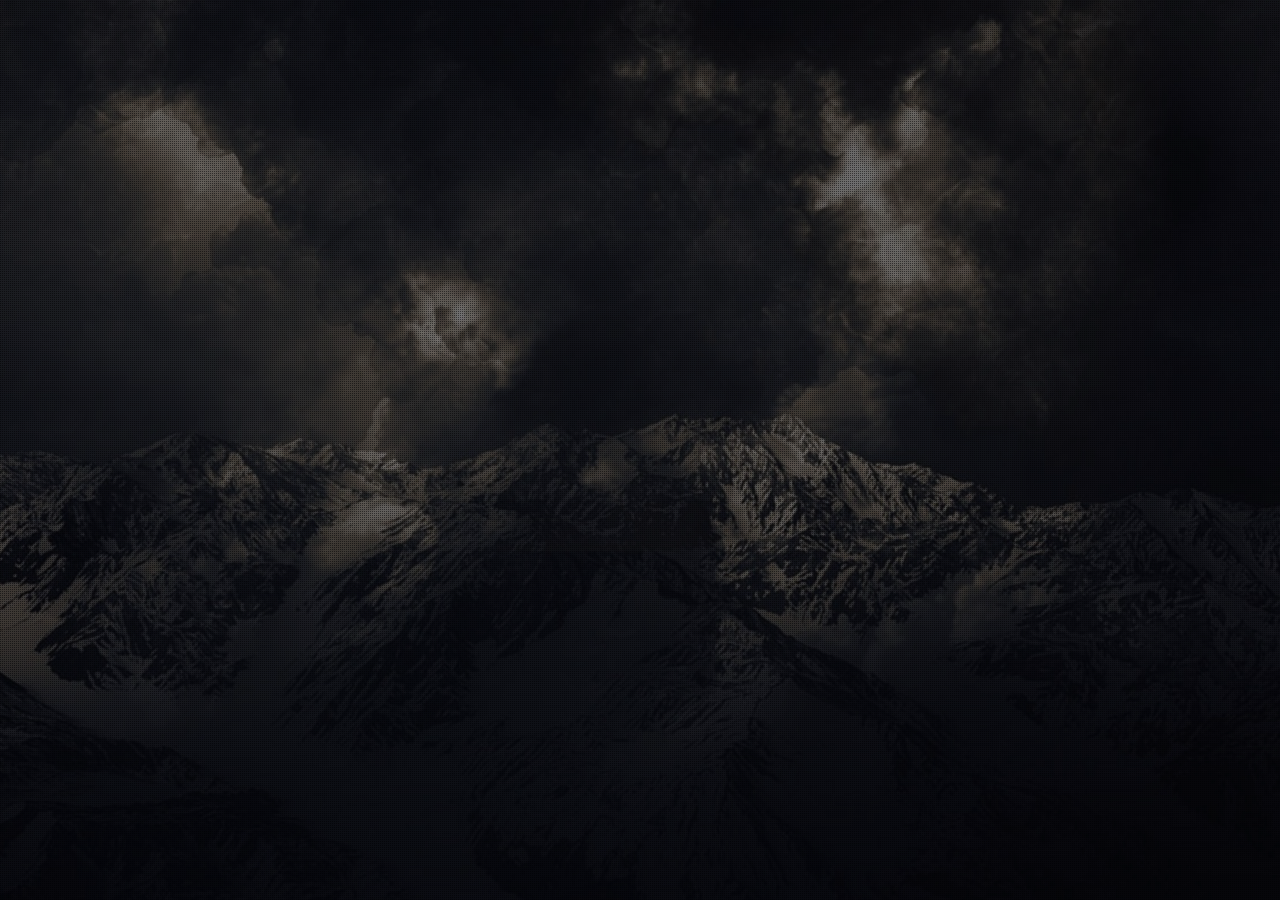
==== commit ffb3ecf3: "Update index.html" ====
--- a/index.html
+++ b/index.html
@@ -175,10 +175,10 @@
 	</div>
 </div><div class="enter-animation" data-animation="fadeInUp" data-delay="500">
 <div class="grcs_text_slider te-center co-center  vc_custom_1488070902082" data-duration="700" data-timeout="6000" data-fx="scrollVert">
-<div class="slide"><h1>CREATIVE </span style="color:#1fb8b2"><br>DEVELOPER <span style="color:#1fb8b2">&</span style="color:#1fb8b2"><br>GRAPHIC DESIGNER.</h1></div>
-<div class="slide"><h1>MODERN </span style="color:#1fb8b2"><br>DIGITAL ILLUSTRATION <span style="color:#1fb8b2">&</span style="color:#1fb8b2"><br>TYPOGRAPHY.</h1></div>
-<div class="slide"><h1>ANIMATION, </span style="color:#1fb8b2"><br>CINEMATOGRAPHY <span style="color:#1fb8b2">&</span style="color:#1fb8b2"><br>MOTION GRAPHICS.</h1></div>
-</div></div><div class="enter-animation" data-animation="fadeInUp" data-delay="500">
+<div class="slide"><h1>CREATIVE </span style="color:#1fb8b2"><br>DEVELOPER</h1></div>
+<div class="slide"><h1>GRAPHIC</span style="color:#1fb8b2"><br>DESIGNER</h1></div>
+
+		</div><div class="enter-animation" data-animation="fadeInUp" data-delay="500">
 	
 	</div>
 </div><div class="enter-animation" data-animation="fadeInUp" data-delay="500">
@@ -248,4 +248,4 @@
         
 		
 	</body>
-</html>+</html>
--- a/wp-content/themes/kushal_expert/style3469.css
+++ b/wp-content/themes/kushal_expert/style3469.css
@@ -0,0 +1,15 @@
+/*
+Theme Name: Gravity_Showcase_Only
+Theme URI: http://creazione.avanzare.co/gravity_wp/
+Author: Avanzare
+Author URI: https://themeforest.net/user/avanzare
+Description: Gravity is an innovative and easy to use premium coming soon / under construction WordPress theme with integrated theme options, pagebuilder and design tool. The focus is on innovative and human-centered design to bring the full attention to the brand and content. Our outstanding and customizable coming soon WordPress theme empowers you to create a visually appealing page for nearly every possible occasion.
+Version: 1.0
+License: Themeforest Split Licence
+License URI: -
+Text Domain: gravity_wpcs
+Tags: modern, responsive, youtube, canvas, 3d, slider, kenburns, mailchimp, analytics, loader, overlay, contact-form, subscribe-form, social-icons, text-slider, visual-composer, yellow-pencil-pro, shortcodes, custom-colors, custom-logo, theme-options, translation-ready
+*/
+
+
+/* All theme core css files can be found under assets/css.  */